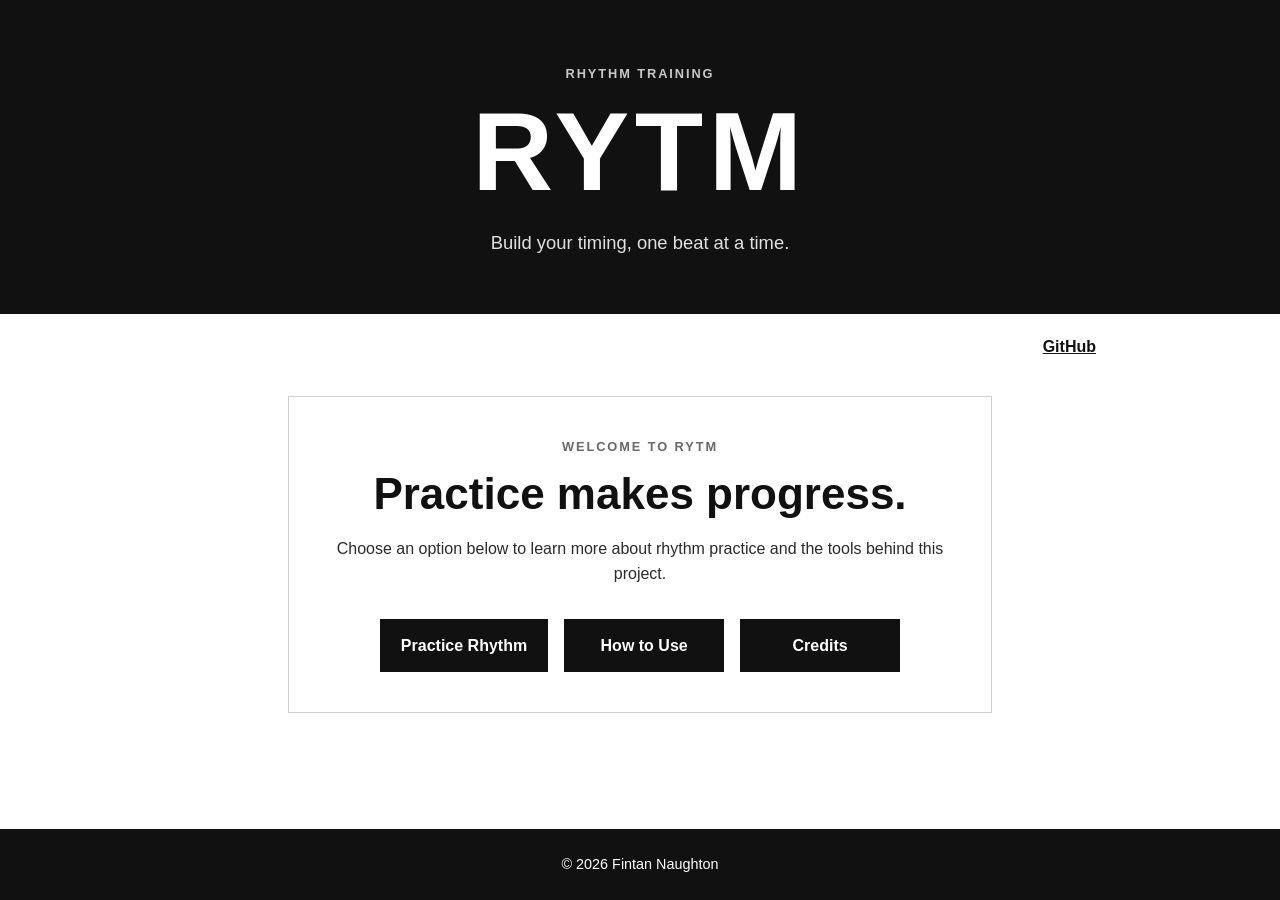
==== finalProject/frontend/index.html @ b6f5afe2 "moved files required for frontend into /frontend" ====
<!DOCTYPE html>
<html lang="en">
  <head>
    <meta charset="UTF-8" />
    <meta name="viewport" content="width=device-width, initial-scale=1.0" />
    <title>RYTM | Practice Sight Reading</title>
    <link rel="stylesheet" href="./style.css" />
    <script src="./app.js" defer></script>
  </head>
  <body class="page">
    <header class="site-header">
      <div class="header-content">
        <p class="eyebrow">Rhythm training</p>
        <h1>RYTM</h1>
        <p class="hero-copy">
          Build your timing, one beat at a time.
        </p>
      </div>
    </header>

    <nav class="site-nav" aria-label="Main navigation">
      <a class="nav-link" href="https://github.com/finNaughton" target="_blank" rel="noopener noreferrer">GitHub</a>
    </nav>

    <main class="main-content">
      <section class="welcome-section" aria-labelledby="welcome-heading">
        <p class="section-kicker">Welcome to RYTM</p>
        <h2 id="welcome-heading">Practice makes progress.</h2>
        <p>
          Choose an option below to learn more about rhythm practice and the
          tools behind this project.
        </p>
        <div class="action-group" aria-label="RYTM options">
          <button class="action-button" type="button" data-section="practice-section" aria-expanded="false">
            Practice Rhythm
          </button>
          <button class="action-button" type="button" data-section="how-to-section" aria-expanded="false">
            How to Use
          </button>
          <button class="action-button" type="button" data-section="credits-section" aria-expanded="false">
            Credits
          </button>
        </div>
      </section>

      <section class="content-section is-hidden" id="practice-section" aria-labelledby="practice-heading" hidden>
        <p class="section-kicker">Practice mode</p>
        <h2 id="practice-heading">Practice Rhythm</h2>
        <p class="coming-soon">Rhythms Coming Soon</p>
        <p>Check back soon to practice reading and playing rhythms in time.</p>
      </section>

      <section class="content-section is-hidden" id="how-to-section" aria-labelledby="how-to-heading" hidden>
        <p class="section-kicker">Your practice session</p>
        <h2 id="how-to-heading">How to Use</h2>
        <ol class="steps">
          <li>A random rhythm will be presented to you.</li>
          <li>View the rhythm before beginning, then select the practice button.</li>
          <li>Listen for four metronome clicks to get yourself in time.</li>
          <li>Press any key on your keyboard in time with the rhythm.</li>
        </ol>
      </section>

      <section class="content-section is-hidden" id="credits-section" aria-labelledby="credits-heading" hidden>
        <p class="section-kicker">About the project</p>
        <h2 id="credits-heading">Credits</h2>
        <p>
          RYTM was created by
          <a href="https://github.com/finNaughton" target="_blank" rel="noopener noreferrer">Fintan Naughton</a>.
        </p>
        <p>
          Developed with assistance from AI tools, including GitHub Copilot.
        </p>
      </section>
    </main>

    <footer class="site-footer">
      <p>&copy; 2026 Fintan Naughton</p>
    </footer>
  </body>
</html>
---- finalProject/frontend/style.css ----
*, *::before, *::after {
  box-sizing: border-box;
}

:root {
  --black: #111111;
  --dark-gray: #2a2a2a;
  --mid-gray: #686868;
  --light-gray: #f2f2f2;
  --border-gray: #d2d2d2;
  --white: #ffffff;
}

.page {
  min-width: 0;
  min-height: 100vh;
  margin: 0;
  display: flex;
  flex-direction: column;
  background: var(--white);
  color: var(--black);
  font-family: Arial, Helvetica, sans-serif;
  line-height: 1.6;
}

.site-header {
  padding: 4rem 1.5rem 3.5rem;
  background: var(--black);
  color: var(--white);
  text-align: center;
}

.header-content,
.main-content,
.site-nav {
  width: min(100%, 60rem);
  margin: 0 auto;
}

.eyebrow,
.section-kicker {
  margin: 0 0 0.75rem;
  color: var(--mid-gray);
  font-size: 0.8rem;
  font-weight: 700;
  letter-spacing: 0.12rem;
  text-transform: uppercase;
}

.site-header .eyebrow {
  color: #c8c8c8;
}

h1,
h2,
p {
  overflow-wrap: break-word;
}

h1 {
  margin: 0;
  font-size: clamp(3.5rem, 12vw, 7rem);
  letter-spacing: 0.35rem;
  line-height: 1;
}

h2 {
  margin: 0;
  font-size: clamp(1.8rem, 5vw, 2.75rem);
  line-height: 1.15;
}

.hero-copy {
  max-width: 32rem;
  margin: 1.25rem auto 0;
  color: #e1e1e1;
  font-size: 1.15rem;
}

.site-nav {
  display: flex;
  justify-content: flex-end;
  padding: 1.25rem 1.5rem;
}

.nav-link,
.content-section a {
  color: var(--black);
  font-weight: 700;
}

.nav-link:hover,
.nav-link:focus-visible,
.content-section a:hover,
.content-section a:focus-visible {
  color: var(--mid-gray);
}

.main-content {
  flex: 1;
  padding: 1rem 1.5rem 4rem;
}

.welcome-section,
.content-section {
  max-width: 44rem;
  margin: 0 auto;
  padding: 2.5rem;
  border: 1px solid var(--border-gray);
}

.welcome-section {
  text-align: center;
}

.welcome-section > p:not(.section-kicker),
.content-section > p:not(.section-kicker):not(.coming-soon) {
  max-width: 38rem;
  margin: 1rem auto 0;
  color: var(--dark-gray);
}

.action-group {
  display: flex;
  flex-wrap: wrap;
  justify-content: center;
  gap: 1rem;
  margin-top: 2rem;
}

.action-button {
  min-width: 10rem;
  padding: 0.8rem 1.25rem;
  border: 1px solid var(--black);
  background: var(--black);
  color: var(--white);
  font: inherit;
  font-weight: 700;
  cursor: pointer;
  transition: background-color 0.2s ease, color 0.2s ease, transform 0.1s ease;
}

.action-button:hover {
  background: var(--white);
  color: var(--black);
}

.action-button:focus-visible {
  outline: 0.2rem solid var(--black);
  outline-offset: 0.25rem;
}

.action-button:active {
  background: var(--dark-gray);
  color: var(--white);
  transform: translateY(0.125rem);
}

.action-button:disabled {
  border-color: var(--border-gray);
  background: var(--light-gray);
  color: var(--mid-gray);
  cursor: not-allowed;
}

.content-section {
  margin-top: 2rem;
}

.is-hidden {
  display: none;
}

.content-section .section-kicker {
  color: var(--mid-gray);
}

.coming-soon {
  margin: 1.5rem 0 0;
  font-size: 1.75rem;
  font-weight: 700;
}

.steps {
  max-width: 38rem;
  margin: 1.5rem auto 0;
  padding-left: 1.5rem;
}

.steps li + li {
  margin-top: 0.75rem;
}

.site-footer {
  padding: 1.5rem;
  background: var(--black);
  color: var(--white);
  text-align: center;
}

.site-footer p {
  margin: 0;
  font-size: 0.9rem;
}

@media (max-width: 47.9375rem) {
  .site-header {
    padding: 3rem 1rem 2.5rem;
  }

  .site-nav {
    justify-content: center;
    padding-right: 1rem;
    padding-left: 1rem;
  }

  .main-content {
    padding-right: 1rem;
    padding-left: 1rem;
  }

  .welcome-section,
  .content-section {
    padding: 2rem 1.25rem;
  }

  .action-group {
    flex-direction: column;
  }

  .action-button {
    width: 100%;
  }
}
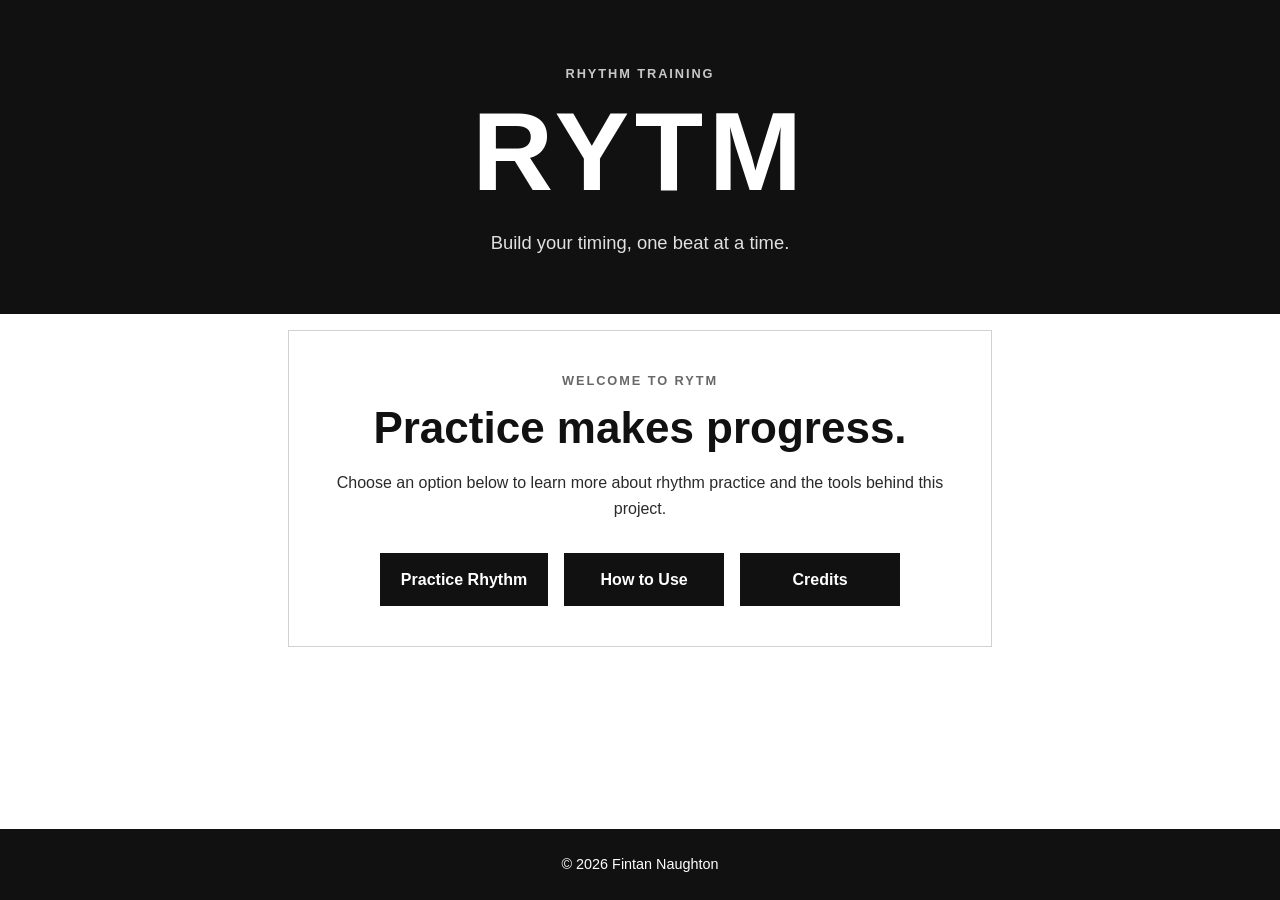
==== commit f25765ff: "small changes made to website to fit visual preferences." ====
--- a/finalProject/frontend/index.html
+++ b/finalProject/frontend/index.html
@@ -17,10 +17,6 @@
         </p>
       </div>
     </header>
-
-    <nav class="site-nav" aria-label="Main navigation">
-      <a class="nav-link" href="https://github.com/finNaughton" target="_blank" rel="noopener noreferrer">GitHub</a>
-    </nav>
 
     <main class="main-content">
       <section class="welcome-section" aria-labelledby="welcome-heading">
@@ -65,8 +61,11 @@
         <p class="section-kicker">About the project</p>
         <h2 id="credits-heading">Credits</h2>
         <p>
-          RYTM was created by
-          <a href="https://github.com/finNaughton" target="_blank" rel="noopener noreferrer">Fintan Naughton</a>.
+          RYTM was created by Fintan Naughton.
+        </p>
+        <p class="credit-link">
+          GitHub:
+          <a href="https://github.com/finNaughton" target="_blank" rel="noopener noreferrer">finNaughton</a>
         </p>
         <p>
           Developed with assistance from AI tools, including GitHub Copilot.
